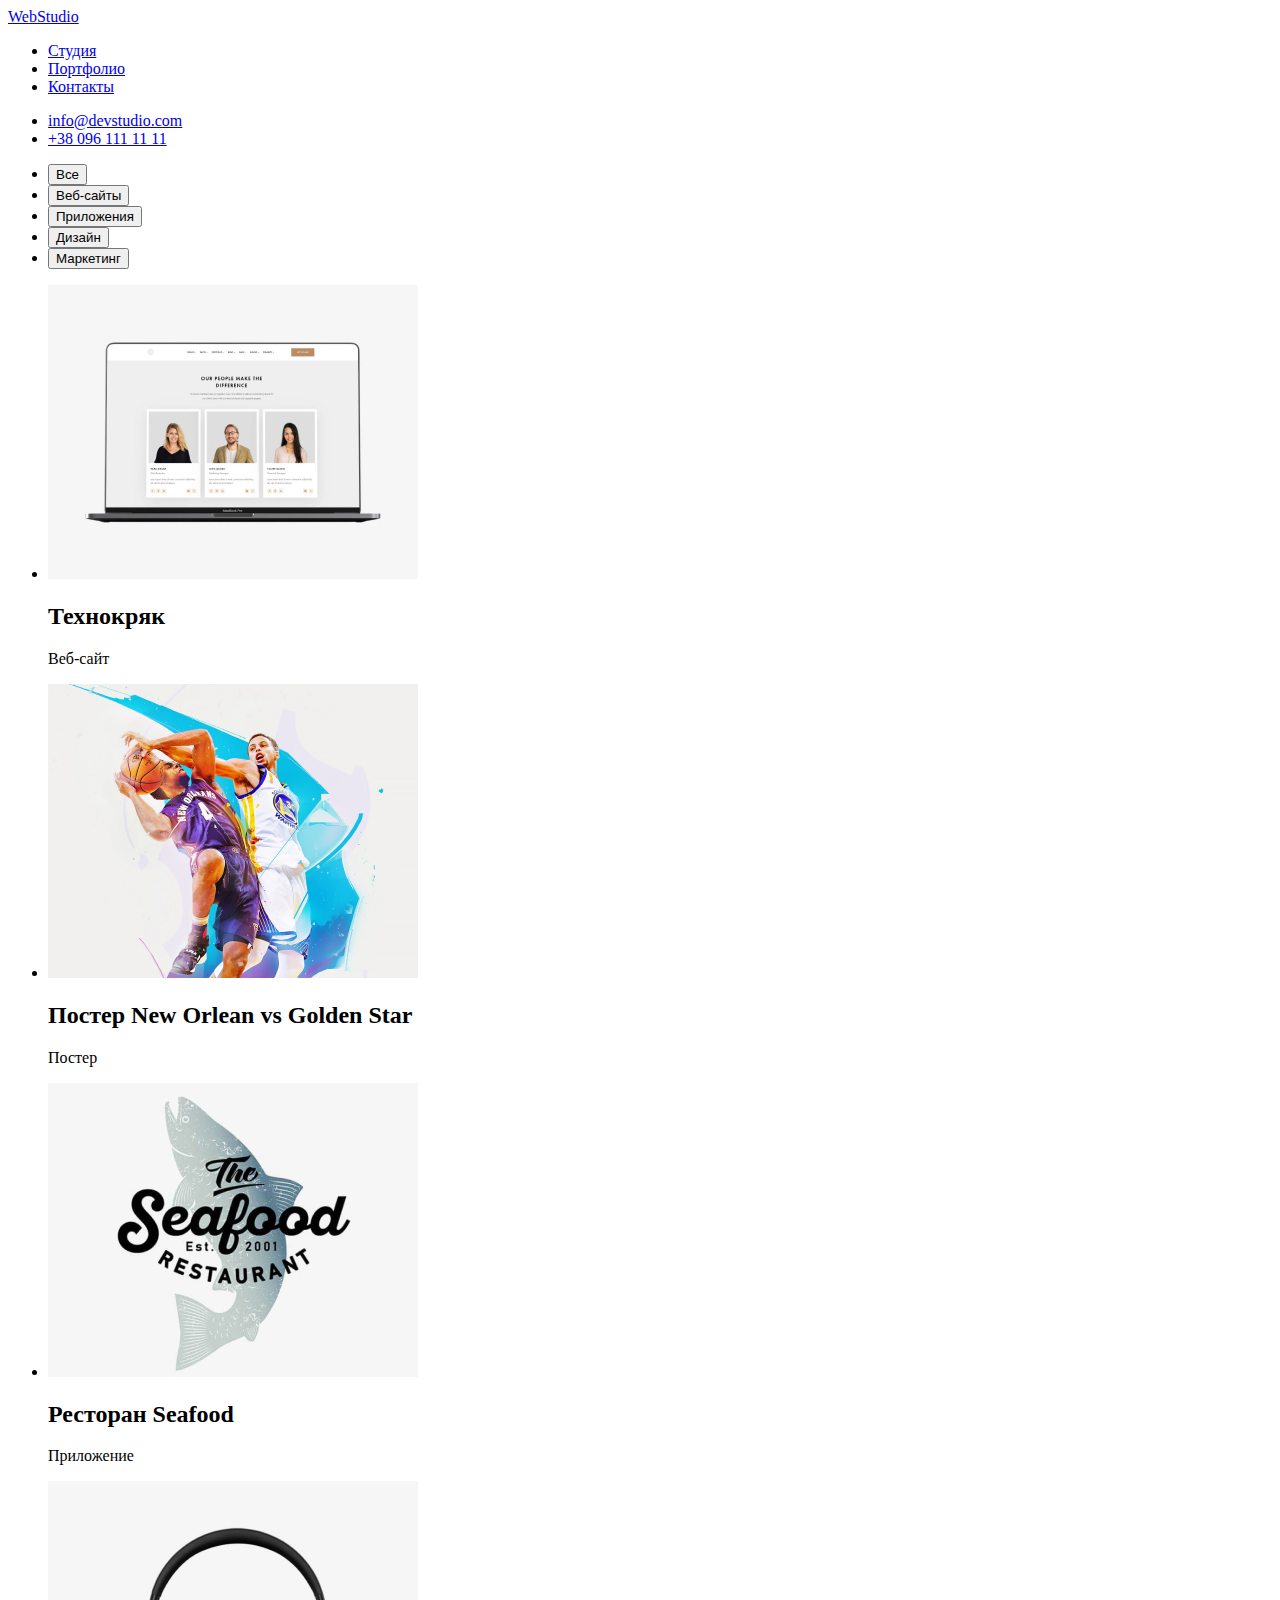
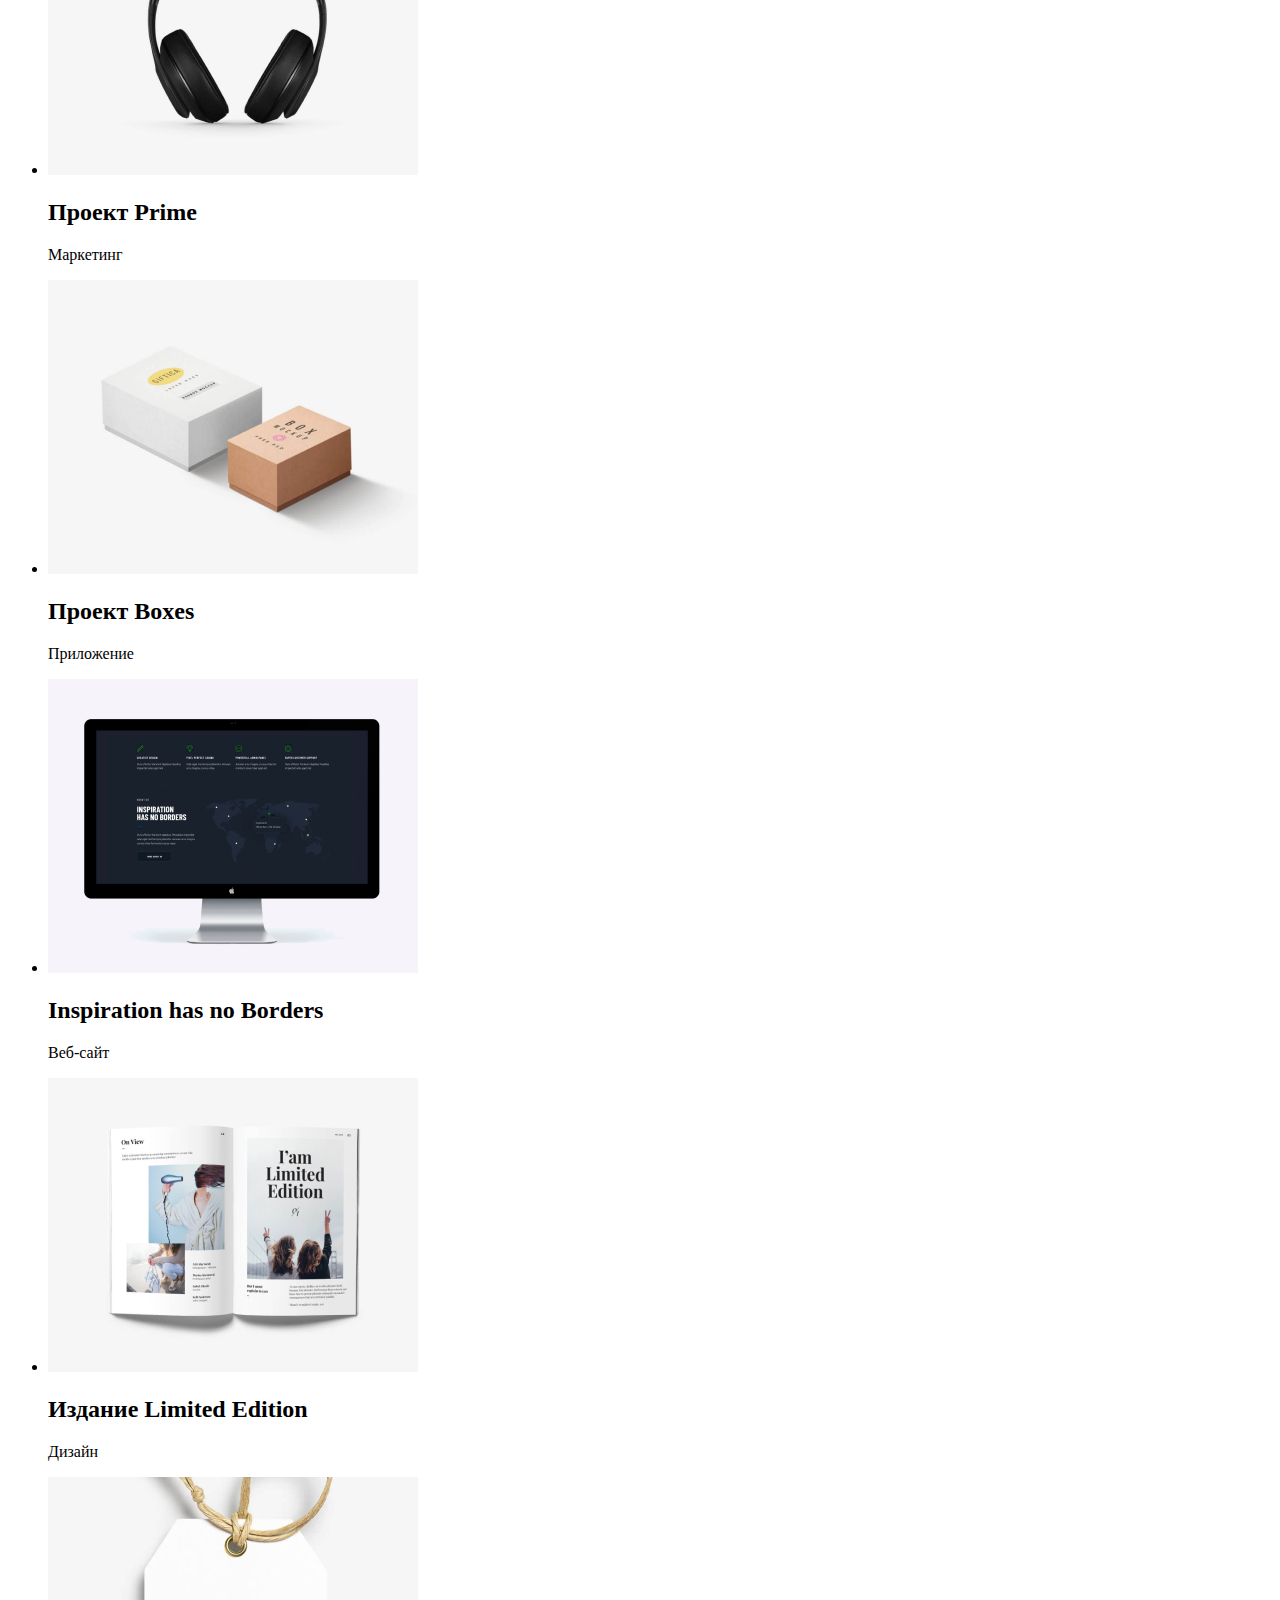
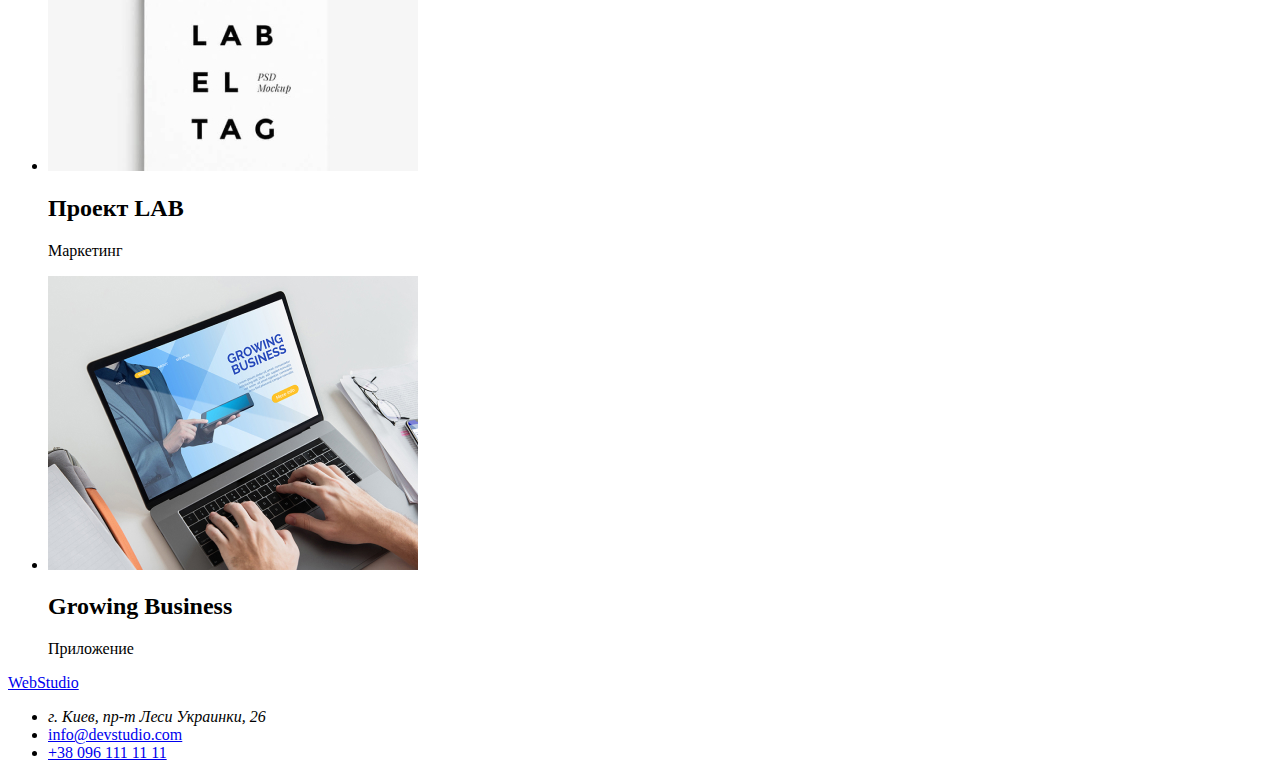
==== portfolio.html @ 6b6a792b "origin code" ====
<!DOCTYPE html>
<html lang="ru">
<head>
    <meta charset="UTF-8">
    <meta http-equiv="X-UA-Compatible" content="IE=edge">
    <meta name="viewport" content="width=device-width, initial-scale=1.0">
    <title>Portfolio</title>
</head>
<body>
    <!--Шапка страницы-->
    <header>
        <nav>
            <a href="#">WebStudio</a>

            <!-- Навигация на другие страницы -->
            <ul>
                <li><a href="./index.html">Студия</a></li>
                <li><a href="./portfolio.html">Портфолио</a></li>
                <li><a href="#">Контакты</a></li>
            </ul>
        </nav>

        <!-- Контакты -->
        <div>
            <ul>
                <li><a href="mailto:info@devstudio.com">info@devstudio.com</a></li>
                <li><a href="tel:+380961111111">+38 096 111 11 11</a></li>
            </ul>
        </div>
    </header>

    <!--Главный контент-->
    <main>
        <section>
            <h1 hidden>Портфолио</h1>

            <!-- Кнопки - фильтры -->
            <div>
                <ul>
                    <li><button type="button">Bсе</button></li>
                    <li><button type="button">Веб-сайты</button></li>
                    <li><button type="button">Приложения</button></li>
                    <li><button type="button">Дизайн</button></li>
                    <li><button type="button">Маркетинг</button></li>
                </ul>
            </div>
            
            <!-- Список проектов -->
            <div>
                <ul>
                    <li>
                        <img src="./images/portfolio-1-1.jpeg" alt="изображение" width="370">
                        <h2>Технокряк</h3>
                        <p>Веб-сайт</p>
                    </li>
                    <li>
                        <img src="./images/portfolio-1-2.jpeg" alt="изображение" width="370">
                        <h2>Постер New Orlean vs Golden Star</h3>
                        <p>Постер</p>
                    </li>
                    <li>
                        <img src="./images/portfolio-1-3.jpeg" alt="изображение" width="370">
                        <h2>Ресторан Seafood</h3>
                        <p>Приложение</p>
                    </li>
                    <li>
                        <img src="./images/portfolio-2-1.jpeg" alt="изображение" width="370">
                        <h2>Проект Prime</h3>
                        <p>Маркетинг</p>
                    </li>
                    <li>
                        <img src="./images/portfolio-2-2.jpeg" alt="изображение" width="370">
                        <h2>Проект Boxes</h3>
                        <p>Приложение</p>
                    </li>
                    <li>
                        <img src="./images/portfolio-2-3.jpeg" alt="изображение" width="370">
                        <h2>Inspiration has no Borders</h3>
                        <p>Веб-сайт</p>
                    </li>
                    <li>
                        <img src="./images/portfolio-3-1.jpeg" alt="изображение" width="370">
                        <h2></h>Издание Limited Edition</h3>
                        <p>Дизайн</p>
                    </li>
                    <li>
                        <img src="./images/portfolio-3-2.jpeg" alt="изображение" width="370">
                        <h2>Проект LAB</h3>
                        <p>Маркетинг</p>
                    </li>
                    <li>
                        <img src="./images/portfolio-3-3.jpeg" alt="изображение" width="370">
                        <h2>Growing Business</h3>
                        <p>Приложение</p>
                    </li>
                </ul>
            </div>
        </section>
    </main>

    <!-- Подвал страницы -->
    <footer>
        <a href="#">WebStudio</a>
    
        <!-- Контакты -->
        <ul>
            <li>
                <address>г. Киев, пр-т Леси Украинки, 26</address>
            </li>
            <li><a href="mailto:info@devstudio.com">info@devstudio.com</a></li>
            <li><a href="tel:+380961111111">+38 096 111 11 11</a></li>
        </ul>
    </footer>

</body>
</html>
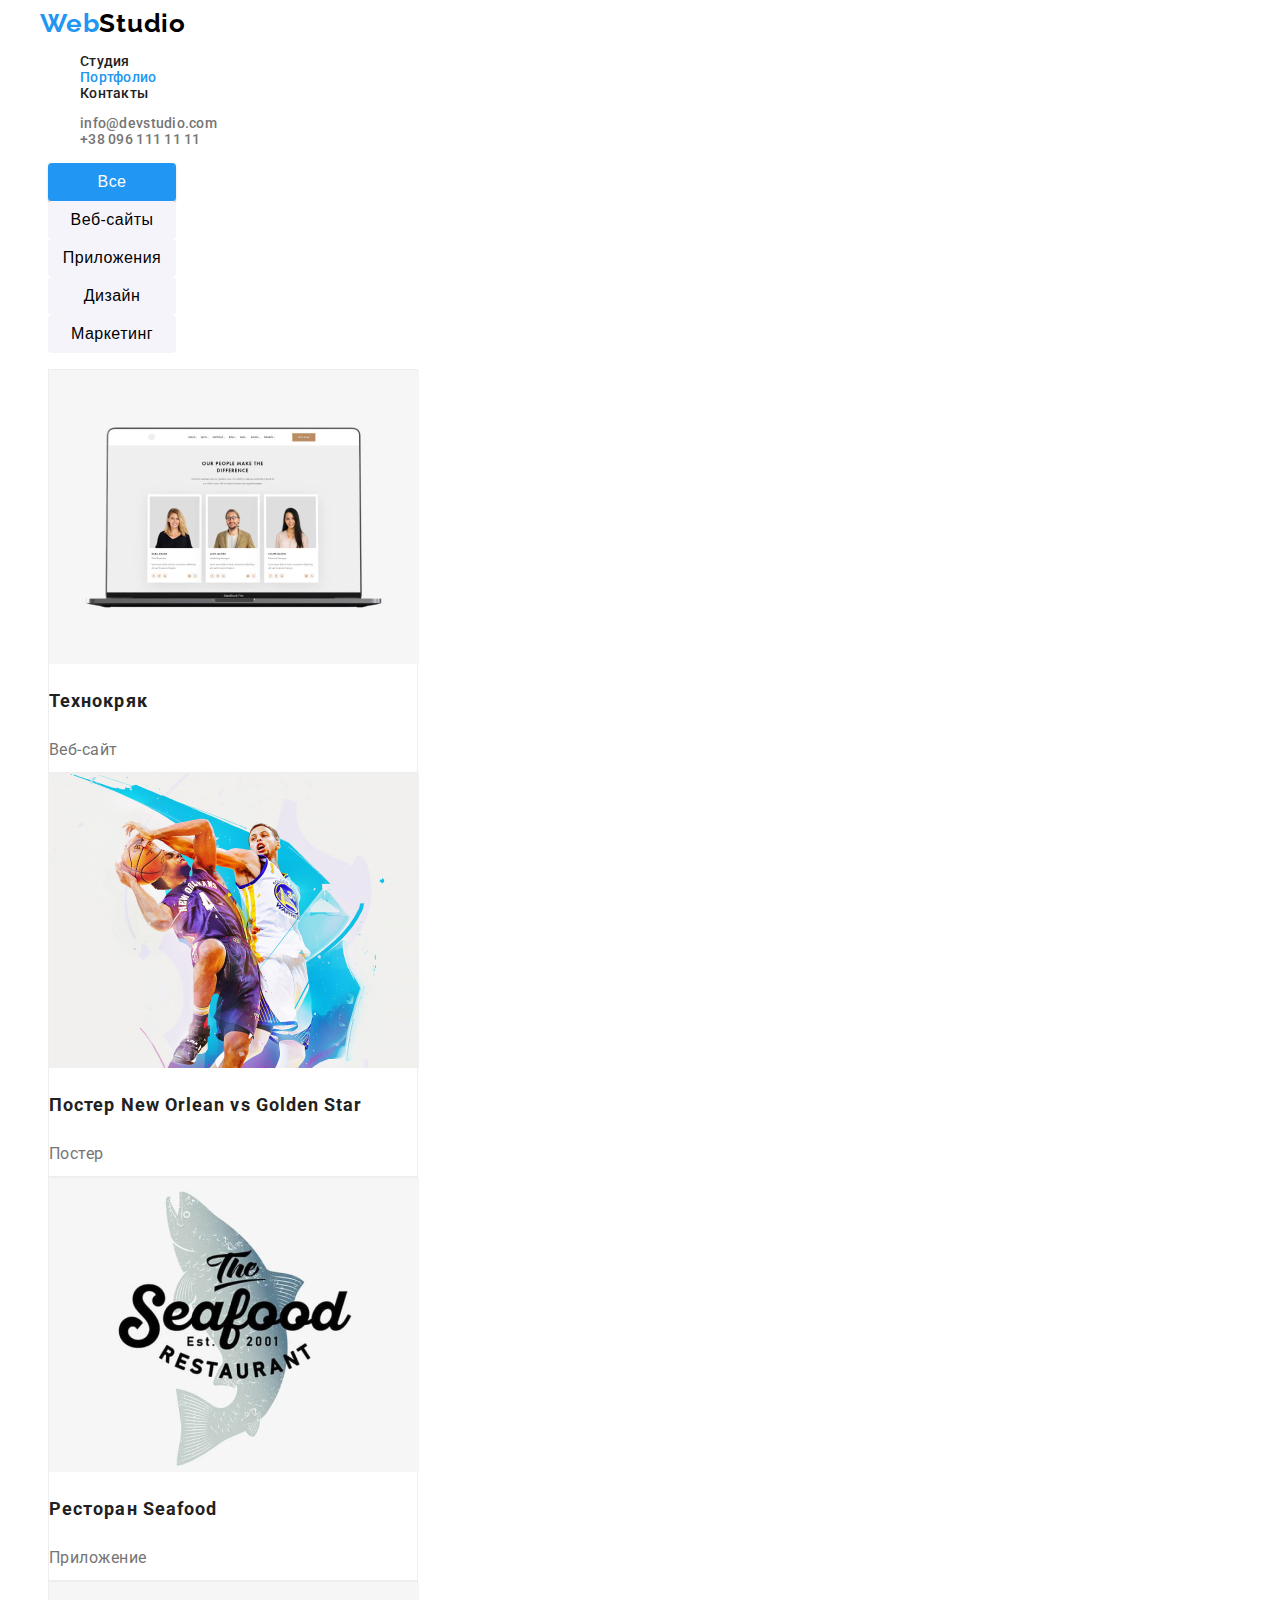
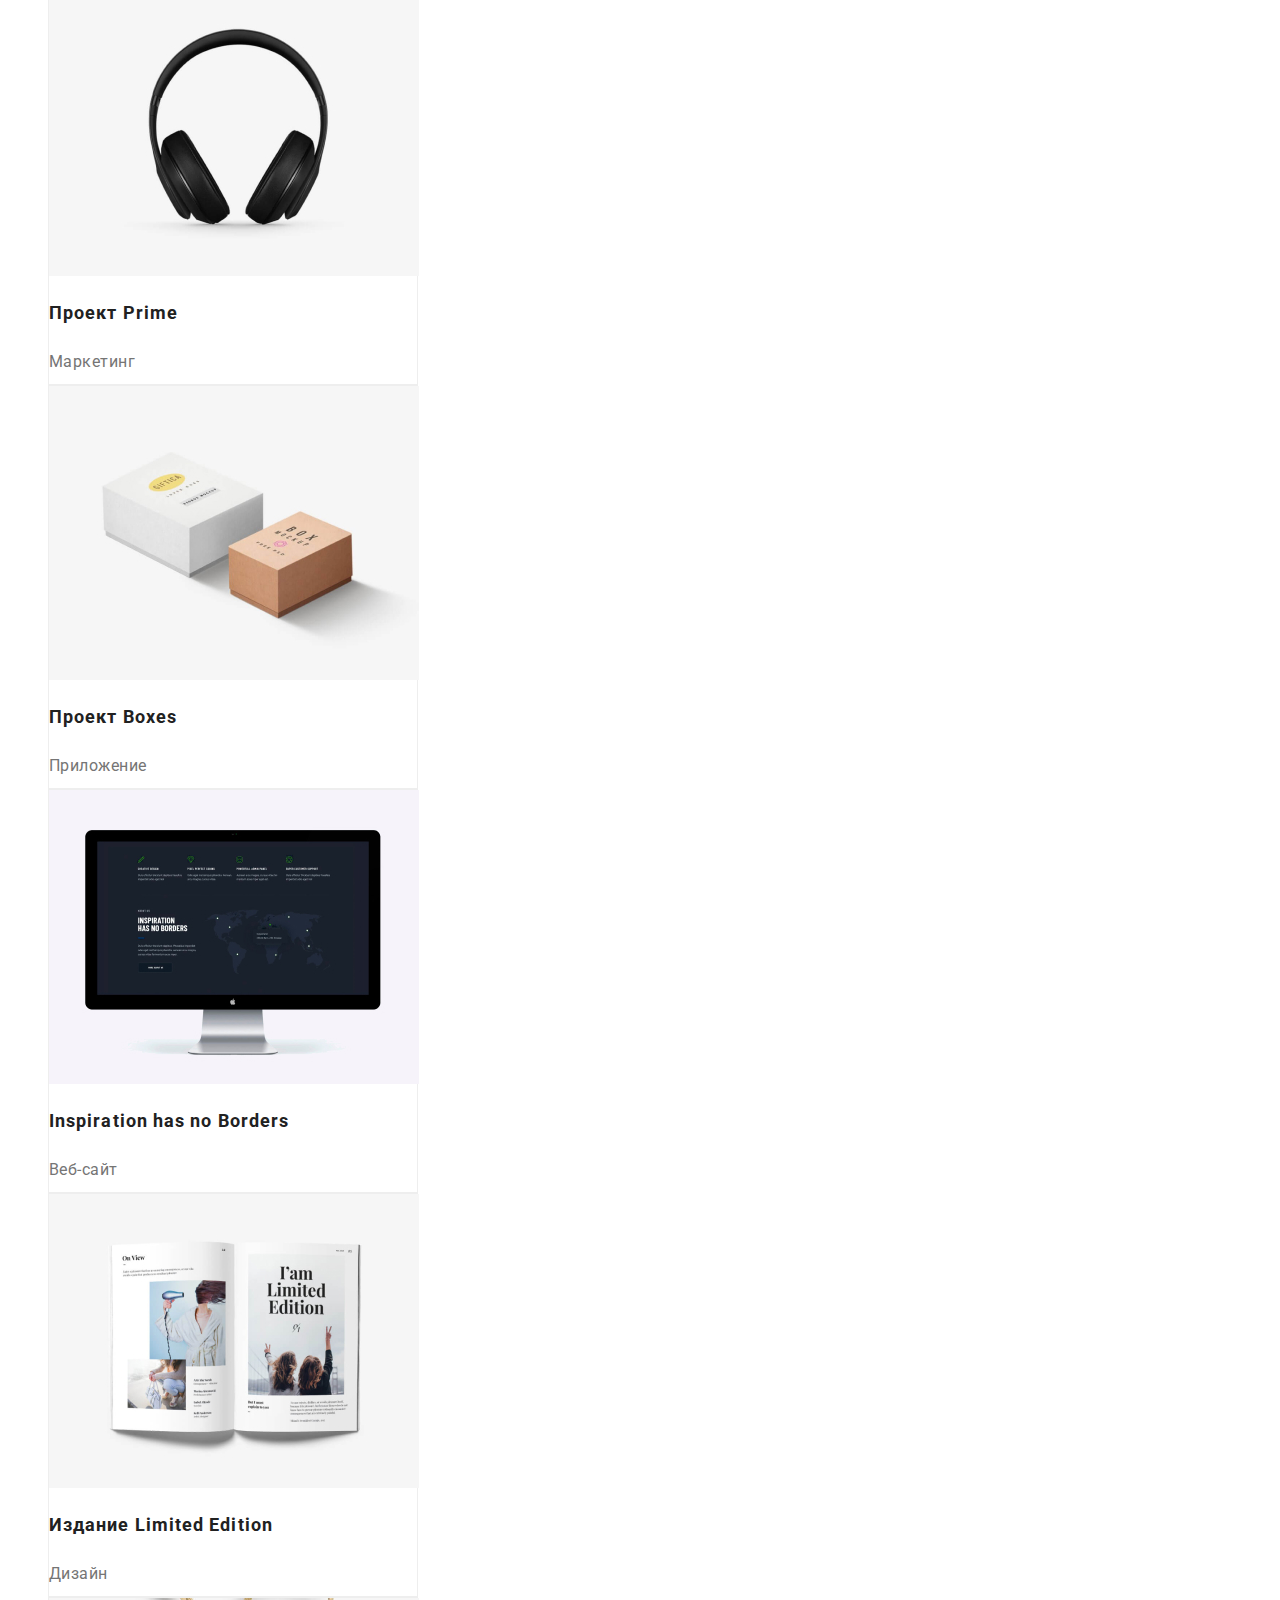
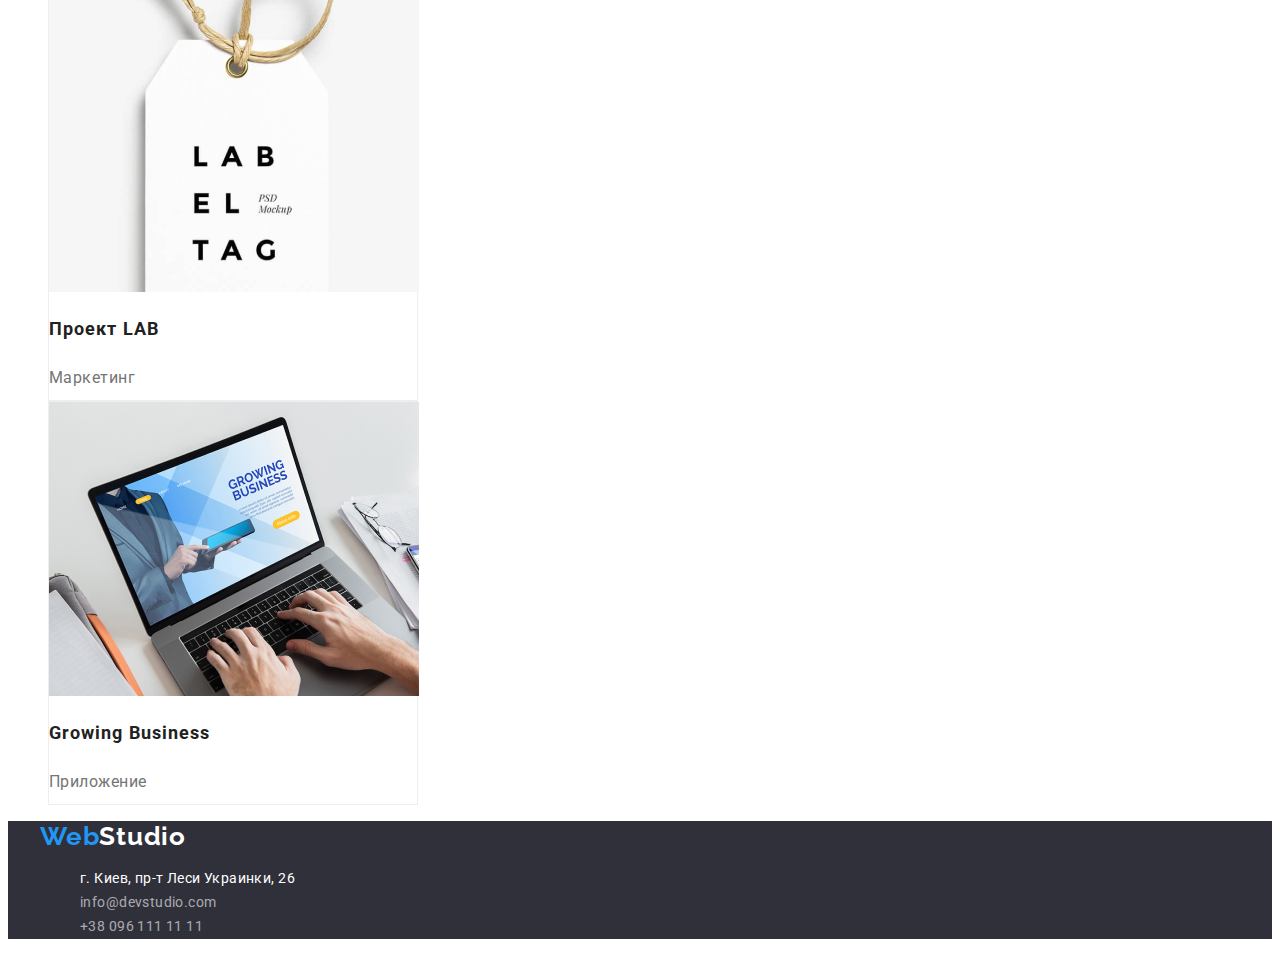
==== commit cc4deca0: "potfolio styles added" ====
--- a/portfolio.html
+++ b/portfolio.html
@@ -5,90 +5,98 @@
     <meta http-equiv="X-UA-Compatible" content="IE=edge">
     <meta name="viewport" content="width=device-width, initial-scale=1.0">
     <title>Portfolio</title>
+    <link rel="preconnect" href="https://fonts.gstatic.com">
+    <link href="https://fonts.googleapis.com/css2?family=Raleway:wght@700&family=Roboto:wght@400;500;700;900&display=swap"
+        rel="stylesheet">
+    <link rel="stylesheet" href="./css/styles.css">
+    
+
 </head>
 <body>
     <!--Шапка страницы-->
-    <header>
-        <nav>
-            <a href="#">WebStudio</a>
-
-            <!-- Навигация на другие страницы -->
-            <ul>
-                <li><a href="./index.html">Студия</a></li>
-                <li><a href="./portfolio.html">Портфолио</a></li>
-                <li><a href="#">Контакты</a></li>
-            </ul>
-        </nav>
-
-        <!-- Контакты -->
-        <div>
-            <ul>
-                <li><a href="mailto:info@devstudio.com">info@devstudio.com</a></li>
-                <li><a href="tel:+380961111111">+38 096 111 11 11</a></li>
-            </ul>
+    <header class="header">
+        <div class="container">
+            <nav class="nav-list">
+                <a href="./index.html" class="logo-web">Web<span class="logo-studio">Studio</span></a>
+    
+                <!-- Навигация на другие страницы-->
+                <ul class="list">
+                    <li><a href="/index.html" class="link">Студия</a></li>
+                    <li><a href="./portfolio.html" class="active">Портфолио</a></li>
+                    <li><a href="#" class="link">Контакты</a></li>
+                </ul>
+            </nav>
+    
+            <!-- Контакты -->
+            <div class="contact-list">
+                <ul class="list">
+                    <li><a href="mailto:info@devstudio.com" class="link">info@devstudio.com</a></li>
+                    <li><a href="tel:+380961111111" class="link">+38 096 111 11 11</a></li>
+                </ul>
+            </div>
         </div>
     </header>
 
     <!--Главный контент-->
     <main>
-        <section>
+        <section class="main-section-portfolio">
             <h1 hidden>Портфолио</h1>
 
             <!-- Кнопки - фильтры -->
-            <div>
-                <ul>
-                    <li><button type="button">Bсе</button></li>
+            <div class="portfolio-buttons">
+                <ul class="list">
+                    <li><button type="button" class="active-portfolio">Bсе</button></li>
                     <li><button type="button">Веб-сайты</button></li>
                     <li><button type="button">Приложения</button></li>
                     <li><button type="button">Дизайн</button></li>
                     <li><button type="button">Маркетинг</button></li>
                 </ul>
             </div>
-            
+
             <!-- Список проектов -->
-            <div>
-                <ul>
-                    <li>
+            <div class="projects-list">
+                <ul class="list">
+                    <li class="box-portfolio">
                         <img src="./images/portfolio-1-1.jpeg" alt="изображение" width="370">
                         <h2>Технокряк</h3>
                         <p>Веб-сайт</p>
                     </li>
-                    <li>
+                    <li class="box-portfolio">
                         <img src="./images/portfolio-1-2.jpeg" alt="изображение" width="370">
                         <h2>Постер New Orlean vs Golden Star</h3>
                         <p>Постер</p>
                     </li>
-                    <li>
+                    <li class="box-portfolio">
                         <img src="./images/portfolio-1-3.jpeg" alt="изображение" width="370">
                         <h2>Ресторан Seafood</h3>
                         <p>Приложение</p>
                     </li>
-                    <li>
+                    <li class="box-portfolio">
                         <img src="./images/portfolio-2-1.jpeg" alt="изображение" width="370">
                         <h2>Проект Prime</h3>
                         <p>Маркетинг</p>
                     </li>
-                    <li>
+                    <li class="box-portfolio">
                         <img src="./images/portfolio-2-2.jpeg" alt="изображение" width="370">
                         <h2>Проект Boxes</h3>
                         <p>Приложение</p>
                     </li>
-                    <li>
+                    <li class="box-portfolio">
                         <img src="./images/portfolio-2-3.jpeg" alt="изображение" width="370">
                         <h2>Inspiration has no Borders</h3>
                         <p>Веб-сайт</p>
                     </li>
-                    <li>
+                    <li class="box-portfolio">
                         <img src="./images/portfolio-3-1.jpeg" alt="изображение" width="370">
                         <h2></h>Издание Limited Edition</h3>
                         <p>Дизайн</p>
                     </li>
-                    <li>
+                    <li class="box-portfolio">
                         <img src="./images/portfolio-3-2.jpeg" alt="изображение" width="370">
                         <h2>Проект LAB</h3>
                         <p>Маркетинг</p>
                     </li>
-                    <li>
+                    <li class="box-portfolio">
                         <img src="./images/portfolio-3-3.jpeg" alt="изображение" width="370">
                         <h2>Growing Business</h3>
                         <p>Приложение</p>
@@ -99,17 +107,21 @@
     </main>
 
     <!-- Подвал страницы -->
-    <footer>
-        <a href="#">WebStudio</a>
+    <footer class="footer">
+        <div class="container">
+            <a href="./index.html" class="logo-web">Web<span class="logo-studio-footer">Studio</span></a>
     
-        <!-- Контакты -->
-        <ul>
-            <li>
-                <address>г. Киев, пр-т Леси Украинки, 26</address>
-            </li>
-            <li><a href="mailto:info@devstudio.com">info@devstudio.com</a></li>
-            <li><a href="tel:+380961111111">+38 096 111 11 11</a></li>
-        </ul>
+            <!-- Контакты -->
+            <div class="contact-list-footer">
+                <ul class="list">
+                    <li>
+                        <address class="address">г. Киев, пр-т Леси Украинки, 26</address>
+                    </li>
+                    <li><a href="mailto:info@devstudio.com" class="link">info@devstudio.com</a></li>
+                    <li><a href="tel:+380961111111" class="link">+38 096 111 11 11</a></li>
+                </ul>
+            </div>
+        </div>
     </footer>
 
 </body>
--- a/css/styles.css
+++ b/css/styles.css
@@ -0,0 +1,240 @@
+/* VARIABLE */
+:root {
+  --primary-text-color: #212121;
+  --aditional-text-color: #757575;
+  --accent-color: #2196f3;
+  --white-color: #ffffff;
+  --black-color: #000000;
+  --background-light-grey-color: #f5f4fa;
+  --background-grey-color: #2f303a;
+  --main-font: Roboto, sans-serif;
+  --accent-font: Raleway, sans-serif;
+}
+
+/* GENERAL */
+
+.container {
+  width: 1200px;
+  margin: 0 auto;
+}
+
+.list {
+  list-style: none;
+}
+
+.link {
+  color: inherit;
+  text-decoration: none;
+}
+
+body {
+  font-family: var(--main-font);
+  font-style: normal;
+  font-weight: normal;
+  color: var(--primary-text-color);
+  background: var(--white-color);
+}
+
+/* index.html */
+
+/* HEADER STYLES*/
+
+.header {
+  background-color: var(--white-color);
+  color: var(--primary-text-color);
+  font-weight: 500;
+  font-size: 14px;
+  line-height: 1.142;
+  letter-spacing: 0.02em;
+}
+
+.contact-list li {
+  color: var(--aditional-text-color);
+}
+
+.active,
+.nav-list a:hover,
+.nav-list a:focus,
+.contact-list a:hover,
+.contact-list a:active {
+  color: var(--accent-color);
+  text-decoration: none;
+}
+
+.logo-studio {
+  color: var(--black-color);
+}
+.logo-web {
+  color: var(--accent-color);
+  font-family: var(--accent-font);
+  font-weight: bold;
+  font-size: 26px;
+  line-height: 1.192;
+  letter-spacing: 0.03em;
+  text-decoration: none;
+}
+
+/* MAIN SECTION STYLES */
+
+.main-section-header {
+  background-color: var(--background-grey-color);
+  color: var(--white-color);
+  font-weight: 900;
+  font-size: 44px;
+  letter-spacing: 0.06em;
+  line-height: 1.363;
+  text-align: center;
+}
+
+.main-section-header button {
+  color: var(--white-color);
+  font-weight: bold;
+  background-color: var(--accent-color);
+  width: 200px;
+  height: 50px;
+  left: 700px;
+  top: 430px;
+  font-size: 16px;
+  letter-spacing: 0.06em;
+  line-height: 1.875;
+  cursor: pointer;
+  border: none;
+  border-radius: 4px;
+}
+
+.main-section-benefits {
+  background-color: var(--white-color);
+}
+
+.benefits-list h3 {
+  color: var(--primary-text-color);
+  font-weight: bold;
+  font-size: 14px;
+  letter-spacing: 0.03em;
+  line-height: 1.142;
+  text-transform: uppercase;
+}
+
+.benefits-list p {
+  color: var(--aditional-text-color);
+  font-size: 14px;
+  letter-spacing: 0.03em;
+  line-height: 1.714;
+}
+
+.main-section-benefits h2 {
+  color: var(--primary-text-color);
+  font-weight: bold;
+  font-size: 36px;
+  line-height: 1.166;
+  text-align: center;
+  letter-spacing: 0.03em;
+}
+
+.main-section-team {
+  background: var(--background-light-grey-color);
+}
+
+.main-section-team h2 {
+  font-weight: bold;
+  font-size: 36px;
+  line-height: 1.166;
+  text-align: center;
+  letter-spacing: 0.03em;
+}
+
+.main-section-team h3 {
+  color: var(--primary-text-color);
+  font-weight: 500;
+  font-size: 16px;
+  line-height: 1.187;
+  text-align: center;
+  letter-spacing: 0.03em;
+}
+
+.main-section-team p {
+  color: var(--aditional-text-color);
+  font-size: 16px;
+  line-height: 1.187;
+  text-align: center;
+  letter-spacing: 0.03em;
+}
+.box-team {
+  background-color: var(--white-color);
+  width: 270px;
+  height: 368px;
+  box-shadow: 0px 1px 3px rgba(0, 0, 0, 0.12), 0px 1px 1px rgba(0, 0, 0, 0.14),
+    0px 2px 1px rgba(0, 0, 0, 0.2);
+  border-radius: 0px 0px 4px 4px;
+}
+
+/* FOOTER STYLES */
+
+.footer {
+  background-color: var(--background-grey-color);
+  font-size: 14px;
+  line-height: 1.714;
+  letter-spacing: 0.03em;
+  color: rgba(255, 255, 255, 0.6);
+}
+
+.logo-studio-footer {
+  color: var(--white-color);
+}
+.address {
+  font-style: normal;
+  color: var(--white-color);
+}
+.contact-list-footer a:hover,
+.contact-list-footer a:focus {
+  color: var(--accent-color);
+}
+
+/* portfolio.html */
+
+/* MAIN SECTION STYLES */
+
+.portfolio-buttons .active-portfolio {
+  background-color: var(--accent-color);
+  color: var(--white-color);
+  box-shadow: 0px 3px 1px rgba(0, 0, 0, 0.1), 0px 1px 2px rgba(0, 0, 0, 0.08),
+    0px 2px 2px rgba(0, 0, 0, 0.12);
+}
+.portfolio-buttons button {
+  background-color: var(--background-light-grey-color);
+  border: none;
+  border-radius: 4px;
+  font-weight: 500;
+  font-size: 16px;
+  line-height: 1.625;
+  text-align: center;
+  letter-spacing: 0.03em;
+  width: 128px;
+  height: 38px;
+}
+
+.box-portfolio {
+  width: 370px;
+  height: 404px;
+  border: 1px solid #eeeeee;
+  box-sizing: border-box;
+}
+
+.projects-list h2 {
+  font-weight: bold;
+  font-size: 18px;
+  line-height: 2;
+  letter-spacing: 0.06em;
+}
+
+.projects-list p {
+  color: var(--aditional-text-color);
+  font-size: 16px;
+  line-height: 1.875;
+  letter-spacing: 0.03em;
+}
+
+.portfolio-buttons button:hover {
+  background: var(--accent-color);
+  color: var(--white-color);
+}
